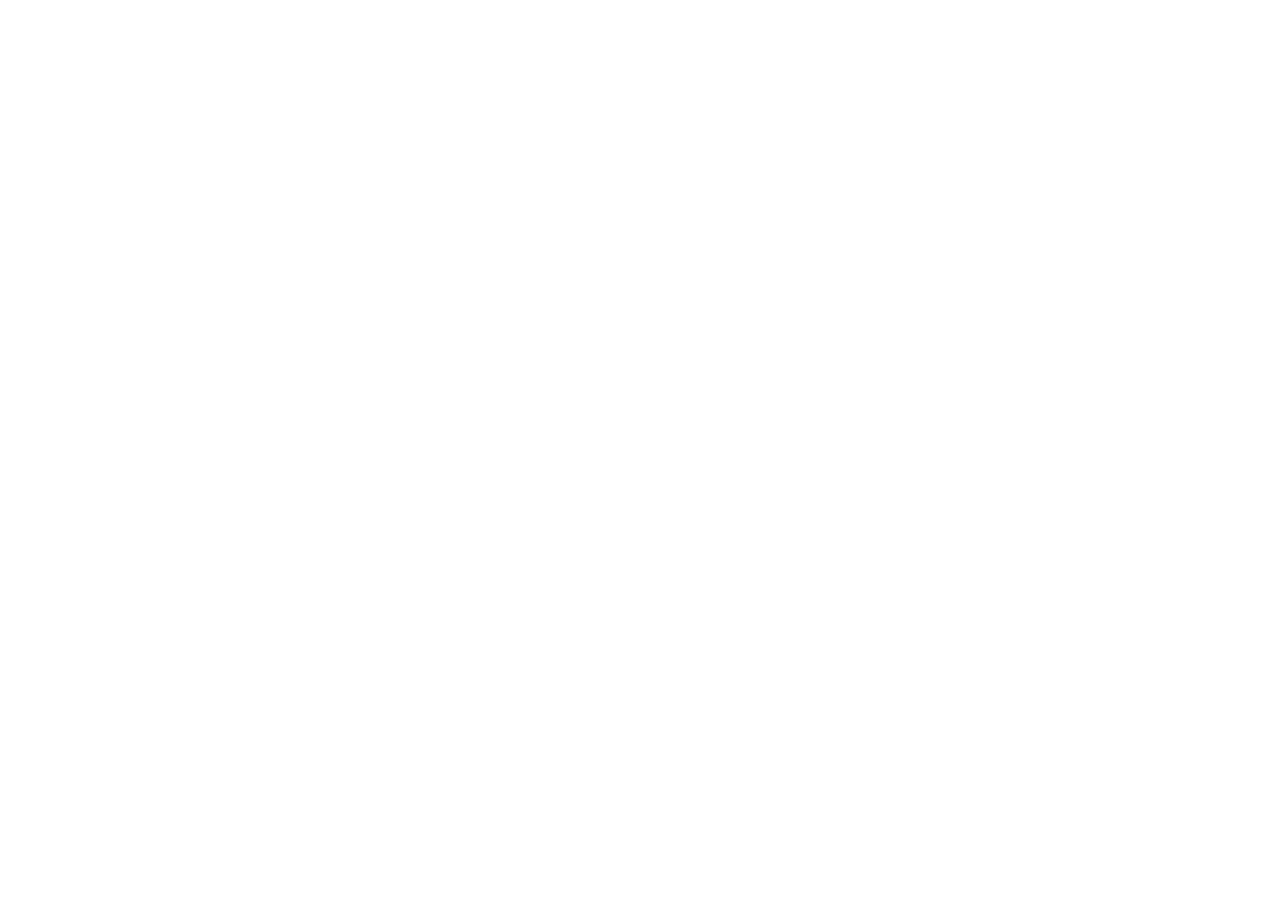
==== JavaScript/07-SplitLandingPage/index.html @ 4338f2d2 "initial commit" ====
<!DOCTYPE html>
<html lang="en">
  <head>
    <meta charset="UTF-8" />
    <meta http-equiv="X-UA-Compatible" content="IE=edge" />
    <meta name="viewport" content="width=device-width, initial-scale=1.0" />
    <link rel="stylesheet" href="./style.css" />
    <title>Split Landing Page</title>
  </head>
  <body>
    <!-- Script -->
    <script src="./script.js"></script>
  </body>
</html>
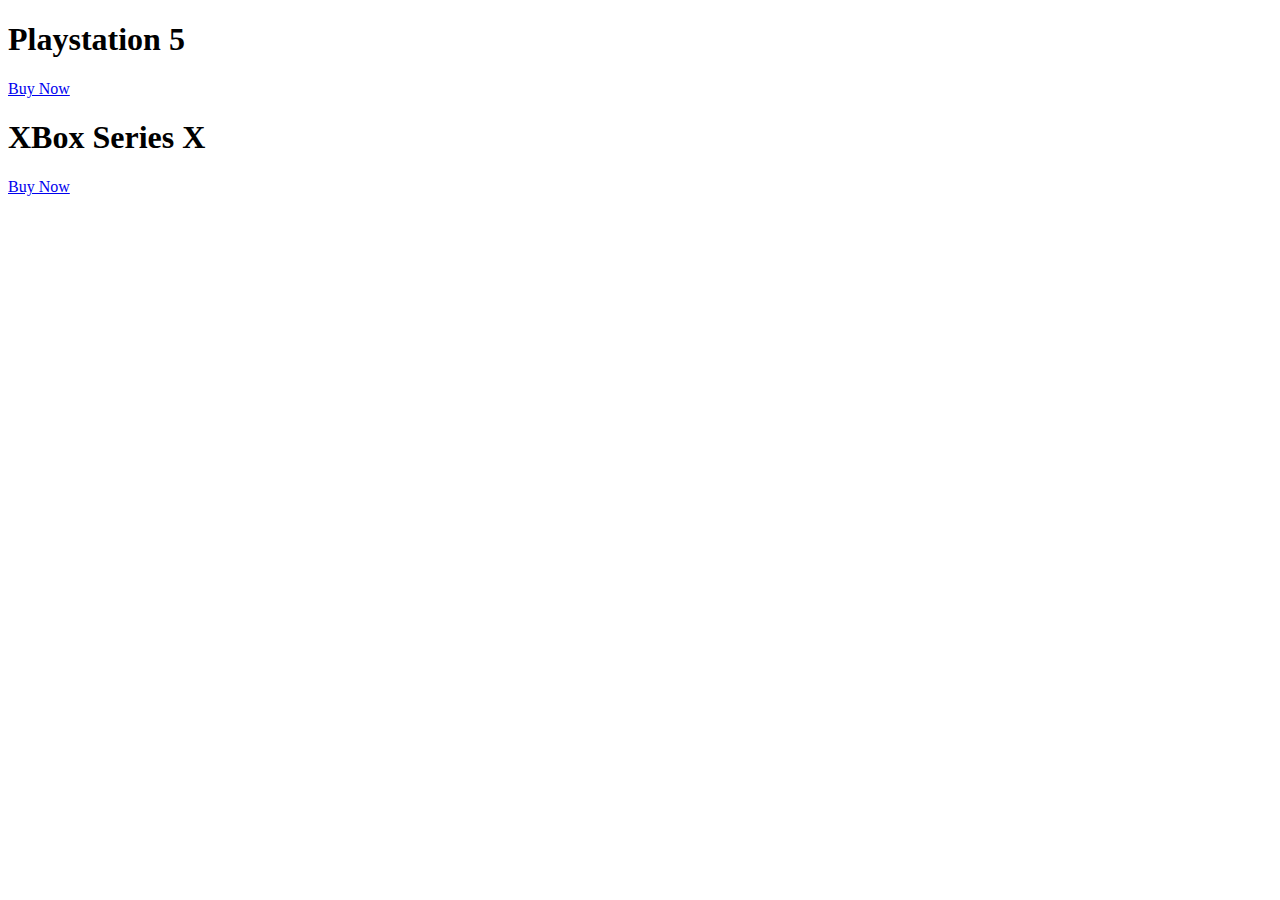
==== commit 5c24250b: "added html" ====
--- a/JavaScript/07-SplitLandingPage/index.html
+++ b/JavaScript/07-SplitLandingPage/index.html
@@ -8,6 +8,22 @@
     <title>Split Landing Page</title>
   </head>
   <body>
+    <div class="container">
+      <!-- Split-left -->
+      <div class="split-left">
+        <h1>Playstation 5</h1>
+        <a href="#" class="btn">Buy Now</a>
+      </div>
+      <!-- Split-left -->
+
+      <!-- Split-right -->
+      <div class="split-left">
+        <h1>XBox Series X</h1>
+        <a href="#" class="btn">Buy Now</a>
+      </div>
+      <!-- Split-right -->
+    </div>
+
     <!-- Script -->
     <script src="./script.js"></script>
   </body>
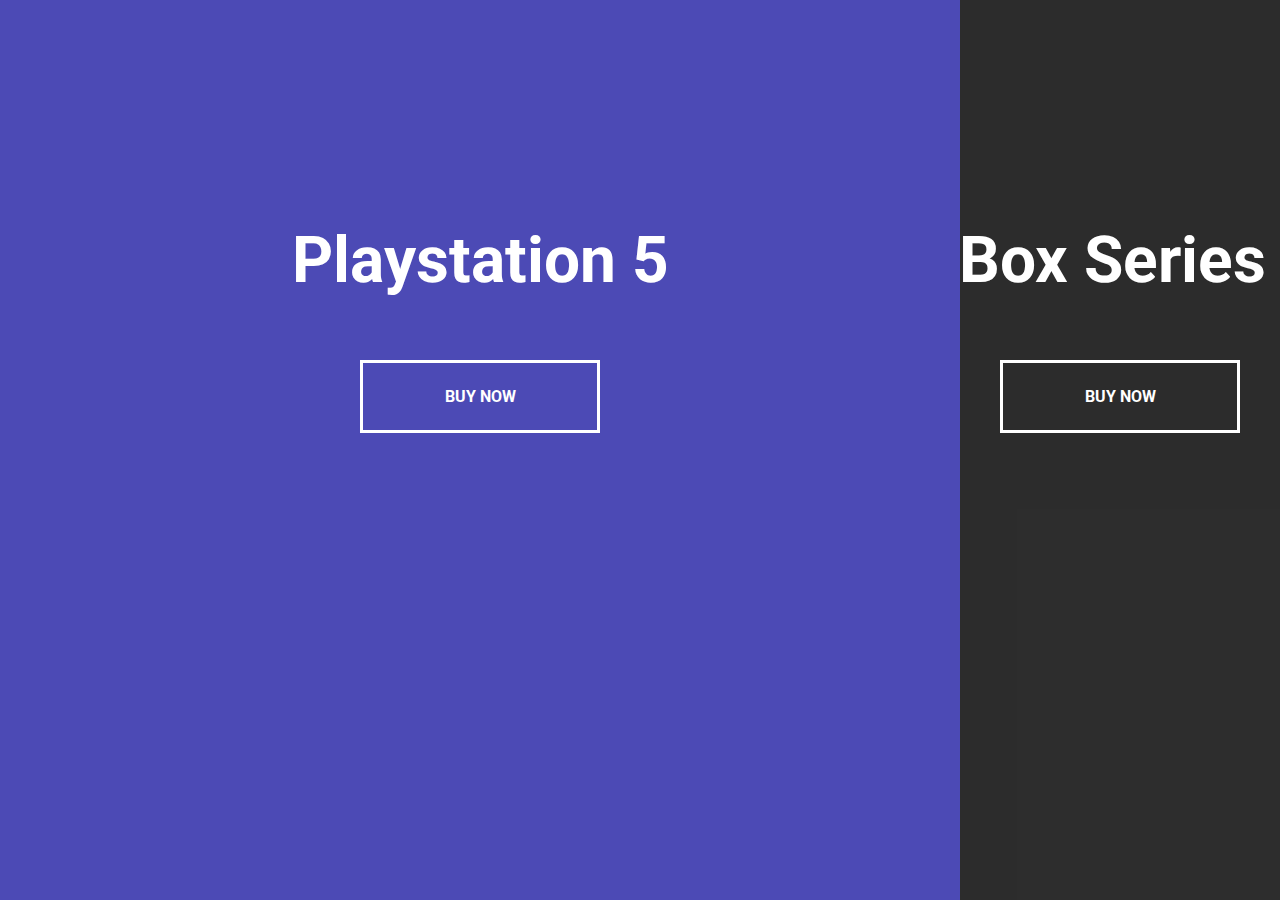
==== commit d2155224: "updated html" ====
--- a/JavaScript/07-SplitLandingPage/index.html
+++ b/JavaScript/07-SplitLandingPage/index.html
@@ -10,14 +10,14 @@
   <body>
     <div class="container">
       <!-- Split-left -->
-      <div class="split-left">
+      <div class="split left">
         <h1>Playstation 5</h1>
         <a href="#" class="btn">Buy Now</a>
       </div>
       <!-- Split-left -->
 
       <!-- Split-right -->
-      <div class="split-left">
+      <div class="split right">
         <h1>XBox Series X</h1>
         <a href="#" class="btn">Buy Now</a>
       </div>
--- a/JavaScript/07-SplitLandingPage/style.css
+++ b/JavaScript/07-SplitLandingPage/style.css
@@ -0,0 +1,139 @@
+@import url("https://fonts.googleapis.com/css2?family=Roboto:wght@400;700&display=swap");
+
+:root {
+  --left-bg-color: rgba(87, 84, 236, 0.7);
+  --right-bg-color: rgba(43, 43, 43, 0.8);
+  --left-btn-hover-color: rgba(87, 84, 236, 1);
+  --right-btn-hover-color: rgba(28, 122, 28, 1);
+  --hover-width: 75%;
+  --other-width: 25%;
+  --speed: 1000ms;
+}
+
+* {
+  box-sizing: border-box;
+}
+
+body {
+  font-family: "Roboto", sans-serif;
+  height: 100vh;
+  overflow: hidden;
+  margin: 0;
+}
+
+h1 {
+  font-size: 4rem;
+  color: #fff;
+  position: absolute;
+  left: 50%;
+  top: 20%;
+  transform: translateX(-50%);
+  white-space: nowrap;
+}
+
+.btn {
+  position: absolute;
+  display: flex;
+  align-items: center;
+  justify-content: center;
+  left: 50%;
+  top: 40%;
+  transform: translateX(-50%);
+  text-decoration: none;
+  color: #fff;
+  border: #fff solid 0.2rem;
+  font-size: 1rem;
+  font-weight: bold;
+  text-transform: uppercase;
+  width: 15rem;
+  padding: 1.5rem;
+}
+
+.split.left .btn:hover {
+  background-color: var(--left-btn-hover-color);
+  border-color: var(--left-btn-hover-color);
+}
+
+.split.right .btn:hover {
+  background-color: var(--right-btn-hover-color);
+  border-color: var(--right-btn-hover-color);
+}
+
+.container {
+  position: relative;
+  width: 100%;
+  height: 100%;
+  background: #333;
+}
+
+.split {
+  position: absolute;
+  width: 50%;
+  height: 100%;
+  overflow: hidden;
+}
+
+.split.left {
+  left: 0;
+  background: url("ps.jpg");
+  background-repeat: no-repeat;
+  background-size: cover;
+}
+
+.split.left::before {
+  content: "";
+  position: absolute;
+  width: 100%;
+  height: 100%;
+  background-color: var(--left-bg-color);
+}
+
+.split.right {
+  right: 0;
+  background: url("xbox.jpg");
+  background-repeat: no-repeat;
+  background-size: cover;
+}
+
+.split.right::before {
+  content: "";
+  position: absolute;
+  width: 100%;
+  height: 100%;
+  background-color: var(--right-bg-color);
+}
+
+.split.right,
+.split.left,
+.split.right::before,
+.split.left::before {
+  transition: all var(--speed) ease-in-out;
+}
+
+.hover-left .left {
+  width: var(--hover-width);
+}
+
+.hover-left .right {
+  width: var(--other-width);
+}
+
+.hover-right .right {
+  width: var(--hover-width);
+}
+
+.hover-right .left {
+  width: var(--other-width);
+}
+
+@media (max-width: 800px) {
+  h1 {
+    font-size: 2rem;
+    top: 30%;
+  }
+
+  .btn {
+    padding: 1.2rem;
+    width: 12rem;
+  }
+}
